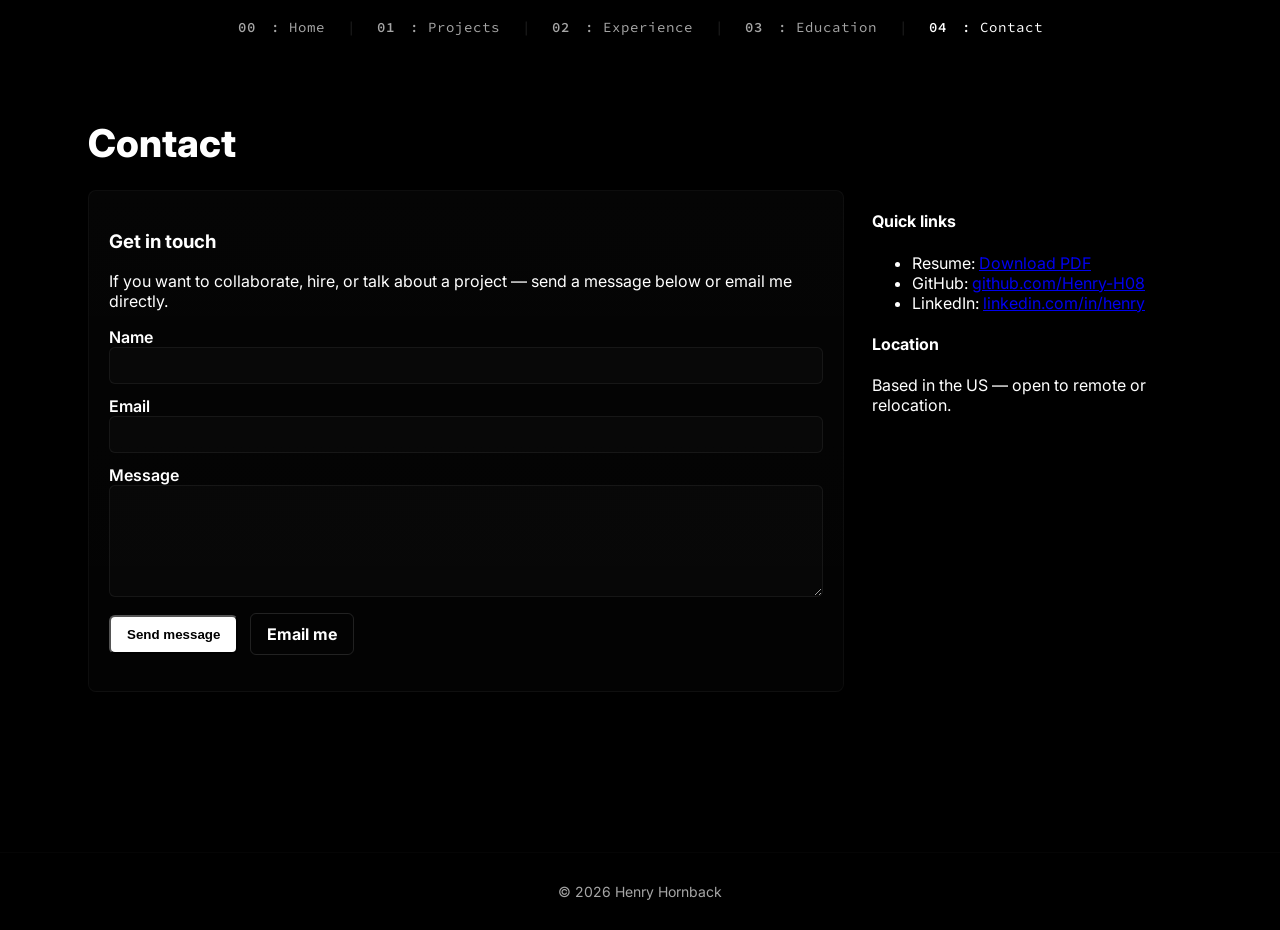
==== contact.html @ 66ec3dfc "Lowkey good" ====
<!doctype html>
<html lang="en">
<head>
  <meta charset="utf-8" />
  <meta name="viewport" content="width=device-width,initial-scale=1" />
  <title>Contact — Henry Hornback</title>
  <link rel="stylesheet" href="styles.css" />
  <link href="https://fonts.googleapis.com/css2?family=Inter:wght@300;400;700;900&family=Source+Code+Pro:wght@400;600&display=swap" rel="stylesheet">
</head>
<body>
  <header class="site-header">
    <nav class="top-nav">
      <a class="nav-item" href="index.html"><span class="nav-num">00</span> : Home</a>
      <span class="sep">|</span>
      <a class="nav-item" href="projects.html"><span class="nav-num">01</span> : Projects</a>
      <span class="sep">|</span>
      <a class="nav-item" href="experience.html"><span class="nav-num">02</span> : Experience</a>
      <span class="sep">|</span>
      <a class="nav-item" href="education.html"><span class="nav-num">03</span> : Education</a>
      <span class="sep">|</span>
      <a class="nav-item active" href="contact.html"><span class="nav-num">04</span> : Contact</a>
    </nav>
  </header>

  <main class="content page">
    <h2 class="page-title">Contact</h2>

    <section class="contact-grid">
      <div class="contact-card">
        <h3>Get in touch</h3>
        <p>If you want to collaborate, hire, or talk about a project — send a message below or email me directly.</p>

        <form id="contactForm" class="contact-form" novalidate>
          <label>
            Name
            <input type="text" name="name" id="name" required />
          </label>

          <label>
            Email
            <input type="email" name="email" id="email" required />
          </label>

          <label>
            Message
            <textarea name="message" id="message" rows="6" required></textarea>
          </label>

          <div class="form-actions">
            <button type="submit" class="btn">Send message</button>
            <a class="btn outline" href="mailto:henry@example.com">Email me</a>
          </div>
          <p id="formMsg" class="form-msg" aria-live="polite"></p>
        </form>
      </div>

      <aside class="contact-info">
        <h4>Quick links</h4>
        <ul>
          <li>Resume: <a href="assets/Henry-Hornback-Resume.pdf" download>Download PDF</a></li>
          <li>GitHub: <a href="#" target="_blank">github.com/Henry-H08</a></li>
          <li>LinkedIn: <a href="#" target="_blank">linkedin.com/in/henry</a></li>
        </ul>

        <h4>Location</h4>
        <p>Based in the US — open to remote or relocation.</p>
      </aside>
    </section>
  </main>

  <footer class="site-footer">© 2026 Henry Hornback</footer>
  <script src="script.js"></script>
</body>
</html>
---- styles.css ----
:root{
  --bg-color: #000;
  --text: #fff;
  --muted: rgba(255,255,255,0.65);
  --accent: #7bdff6;
  --max-width: 1200px;
}

*{box-sizing:border-box}
html,body{height:100%;margin:0;background:var(--bg-color);color:var(--text);font-family:Inter,system-ui,-apple-system,"Segoe UI",Roboto,"Helvetica Neue",Arial;}

.site-header{position:fixed;top:18px;left:0;right:0;z-index:40;display:flex;justify-content:center;pointer-events:auto}
.top-nav{display:flex;gap:12px;align-items:center;font-family:"Source Code Pro",monospace;font-size:14px;color:var(--muted);padding:0 32px}
.top-nav .nav-item{color:var(--muted);text-decoration:none;letter-spacing:1px}
.top-nav .nav-item.active{color:#fff}
.top-nav .nav-num{font-weight:600;margin-right:6px}
.top-nav .sep{color:rgba(255,255,255,0.12);margin:0 10px}

/* Hero */
.hero{
  min-height:100vh;
  display:flex;
  align-items:center;
  position:relative;
  overflow:hidden;
  background-color: #000;
  background-image:
    radial-gradient(ellipse at 20% 40%, rgba(255,255,255,0.04) 0%, rgba(255,255,255,0.0) 20%),
    radial-gradient(ellipse at 80% 70%, rgba(200,180,255,0.04) 0%, rgba(255,255,255,0.0) 20%),
    linear-gradient(180deg, rgba(8,8,12,0.5) 0%, rgba(0,0,0,0.55) 100%);
  background-blend-mode: screen, screen, normal;
}

/* Stars layer */
.stars{
  position:absolute;inset:0;background-repeat:repeat;z-index:0;mix-blend-mode:screen;
  /* star pattern using gradients */
  background-image:
    radial-gradient(1px 1px at 10% 20%, rgba(255,255,255,0.95) 50%, transparent 51%),
    radial-gradient(1px 1px at 40% 30%, rgba(255,255,255,0.9) 50%, transparent 51%),
    radial-gradient(1px 1px at 70% 80%, rgba(255,255,255,0.85) 50%, transparent 51%),
    radial-gradient(0.9px 0.9px at 5% 85%, rgba(255,255,255,0.92) 50%, transparent 51%),
    radial-gradient(1.2px 1.2px at 85% 10%, rgba(255,255,255,0.9) 50%, transparent 51%),
    radial-gradient(1200px 120px at 50% 55%, rgba(120,110,130,0.08), transparent 10%);
  opacity:1;
  animation: twinkle 8s linear infinite;
  filter: drop-shadow(0 0 6px rgba(255,255,255,0.01));
}

@keyframes twinkle {
  0%{opacity:0.95}
  50%{opacity:1}
  100%{opacity:0.96}
}

/* hero content */
.hero-inner{
  position:relative;z-index:2;max-width:var(--max-width);padding:110px 48px 80px;margin-left:120px;
}
.headline{
  margin:0;color:#fff;font-weight:900;line-height:0.92;
  font-size:clamp(3.2rem,6.2vw,7.6rem);
  letter-spacing:-1px;
  font-family:Inter,system-ui;
  text-shadow: 0 4px 18px rgba(0,0,0,0.6);
}
.sub{color:var(--muted);font-size:18px;margin-top:18px;max-width:60ch}
.hero-cta{margin-top:28px;display:flex;gap:12px}
.btn{background:#fff;color:#000;padding:10px 16px;border-radius:6px;text-decoration:none;font-weight:700}
.btn.outline{background:transparent;color:#fff;border:1px solid rgba(255,255,255,0.12)}

/* content pages */
.content{padding:120px 48px;max-width:var(--max-width);margin:0 auto;position:relative}
.page-title{font-size:2.4rem;margin:0 0 24px;font-weight:800}
.project-list{display:grid;grid-template-columns:repeat(auto-fit,minmax(280px,1fr));gap:20px}
.project-card{background:linear-gradient(180deg,rgba(255,255,255,0.02),rgba(255,255,255,0.01));padding:18px;border-radius:8px;border:1px solid rgba(255,255,255,0.04)}
.project-title{margin:0;font-size:1.15rem}
.project-desc{color:var(--muted);margin:6px 0}
.tech-list{display:flex;gap:8px;list-style:none;padding:0;margin:12px 0 0}
.tech-list li{background:rgba(255,255,255,0.03);padding:6px 8px;border-radius:6px;font-size:13px}
.project-links .link{margin-right:14px;color:var(--accent);text-decoration:none}

/* timeline */
.timeline{display:flex;flex-direction:column;gap:22px}
.timeline-item{display:flex;gap:18px;align-items:flex-start}
.timeline-meta{min-width:220px}
.timeline-meta .date{display:block;color:var(--muted);margin-top:6px;font-size:14px}
.timeline-body{flex:1;color:var(--muted)}

/* contact layout */
.contact-grid{display:grid;grid-template-columns:1fr 320px;gap:28px}
.contact-card{background:linear-gradient(180deg,rgba(255,255,255,0.02),rgba(255,255,255,0.01));padding:20px;border-radius:8px;border:1px solid rgba(255,255,255,0.04)}
.contact-form label{display:block;margin-bottom:12px;font-weight:600}
.contact-form input,.contact-form textarea{width:100%;padding:10px;border-radius:6px;border:1px solid rgba(255,255,255,0.06);background:rgba(255,255,255,0.02);color:var(--text)}
.form-actions{display:flex;gap:12px;align-items:center;margin-top:8px}
.form-msg{margin-top:10px;color:var(--accent)}

/* footer */
.site-footer{padding:30px 48px;color:var(--muted);font-size:14px;text-align:center;border-top:1px solid rgba(255,255,255,0.02);margin-top:40px}

/* responsive */
@media (max-width:900px){
  .hero-inner{margin-left:32px;padding:80px 24px}
  .top-nav{font-size:13px;padding:0 16px}
  .contact-grid{grid-template-columns:1fr}
}
@media (max-width:560px){
  .hero-inner{padding:60px 18px}
  .headline{font-size:clamp(2.4rem,8.8vw,4.2rem)}
}
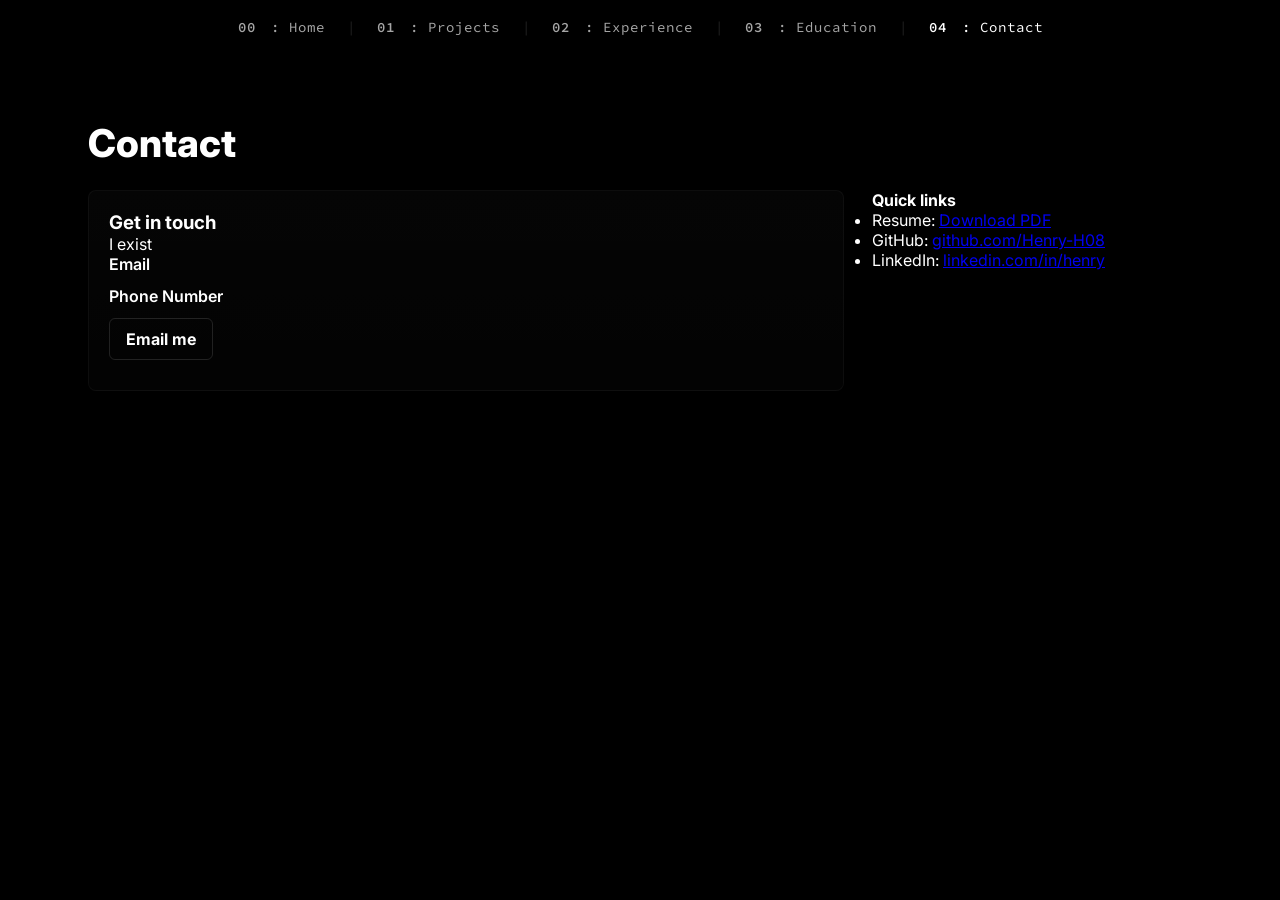
==== commit 2253cf1f: "John programming" ====
--- a/contact.html
+++ b/contact.html
@@ -28,26 +28,23 @@
     <section class="contact-grid">
       <div class="contact-card">
         <h3>Get in touch</h3>
-        <p>If you want to collaborate, hire, or talk about a project — send a message below or email me directly.</p>
+        <p>I exist</p>
 
         <form id="contactForm" class="contact-form" novalidate>
-          <label>
-            Name
-            <input type="text" name="name" id="name" required />
+            
           </label>
 
           <label>
             Email
-            <input type="email" name="email" id="email" required />
+           
           </label>
 
           <label>
-            Message
-            <textarea name="message" id="message" rows="6" required></textarea>
+            Phone Number
+            
           </label>
 
           <div class="form-actions">
-            <button type="submit" class="btn">Send message</button>
             <a class="btn outline" href="mailto:henry@example.com">Email me</a>
           </div>
           <p id="formMsg" class="form-msg" aria-live="polite"></p>
@@ -62,13 +59,12 @@
           <li>LinkedIn: <a href="#" target="_blank">linkedin.com/in/henry</a></li>
         </ul>
 
-        <h4>Location</h4>
-        <p>Based in the US — open to remote or relocation.</p>
+      
       </aside>
     </section>
   </main>
 
-  <footer class="site-footer">© 2026 Henry Hornback</footer>
+
   <script src="script.js"></script>
 </body>
 </html>
--- a/styles.css
+++ b/styles.css
@@ -1,5 +1,5 @@
 :root{
-  --bg-color: #000;
+   --bg-color: #000;
   --text: #fff;
   --muted: rgba(255,255,255,0.65);
   --accent: #7bdff6;
@@ -15,50 +15,55 @@
 .top-nav .nav-item.active{color:#fff}
 .top-nav .nav-num{font-weight:600;margin-right:6px}
 .top-nav .sep{color:rgba(255,255,255,0.12);margin:0 10px}
+.top-nav .focus {
+  color:#FFF;
+  transform: translateY(-1px);
+  box-shadow: 0 6px 18px rgba(0,0,0,0.12);
+}
+
+
+* {
+  margin: 0;
+  padding: 0;
+  box-sizing: border-box;
+}
 
 /* Hero */
 .hero{
   min-height:100vh;
   display:flex;
   align-items:center;
-  position:relative;
   overflow:hidden;
   background-color: #000;
   background-image:
-    radial-gradient(ellipse at 20% 40%, rgba(255,255,255,0.04) 0%, rgba(255,255,255,0.0) 20%),
-    radial-gradient(ellipse at 80% 70%, rgba(200,180,255,0.04) 0%, rgba(255,255,255,0.0) 20%),
-    linear-gradient(180deg, rgba(8,8,12,0.5) 0%, rgba(0,0,0,0.55) 100%);
-  background-blend-mode: screen, screen, normal;
+  url("images/4.png");
+  background-position: center;
+  background-repeat: no-repeat;
+  min-height: 100vh;
+  background-size: 120%;
+  background-position: center; 
+
+
 }
 
-/* Stars layer */
-.stars{
-  position:absolute;inset:0;background-repeat:repeat;z-index:0;mix-blend-mode:screen;
-  /* star pattern using gradients */
-  background-image:
-    radial-gradient(1px 1px at 10% 20%, rgba(255,255,255,0.95) 50%, transparent 51%),
-    radial-gradient(1px 1px at 40% 30%, rgba(255,255,255,0.9) 50%, transparent 51%),
-    radial-gradient(1px 1px at 70% 80%, rgba(255,255,255,0.85) 50%, transparent 51%),
-    radial-gradient(0.9px 0.9px at 5% 85%, rgba(255,255,255,0.92) 50%, transparent 51%),
-    radial-gradient(1.2px 1.2px at 85% 10%, rgba(255,255,255,0.9) 50%, transparent 51%),
-    radial-gradient(1200px 120px at 50% 55%, rgba(120,110,130,0.08), transparent 10%);
-  opacity:1;
-  animation: twinkle 8s linear infinite;
-  filter: drop-shadow(0 0 6px rgba(255,255,255,0.01));
-}
 
-@keyframes twinkle {
-  0%{opacity:0.95}
-  50%{opacity:1}
-  100%{opacity:0.96}
-}
+
 
 /* hero content */
 .hero-inner{
   position:relative;z-index:2;max-width:var(--max-width);padding:110px 48px 80px;margin-left:120px;
 }
 .headline{
-  margin:0;color:#fff;font-weight:900;line-height:0.92;
+  margin:0;color:#FFF;font-weight:900;line-height:0.92;
+  font-size:clamp(3.2rem,6.2vw,7.6rem);
+  letter-spacing:-1px;
+  font-family:Inter,system-ui;
+  text-shadow: 0 4px 18px rgba(0,0,0,0.6);
+}
+.headlinecolor{
+  margin:0;color:#26B7FA;
+  font-weight:900;
+  line-height:0.92;
   font-size:clamp(3.2rem,6.2vw,7.6rem);
   letter-spacing:-1px;
   font-family:Inter,system-ui;
@@ -66,8 +71,38 @@
 }
 .sub{color:var(--muted);font-size:18px;margin-top:18px;max-width:60ch}
 .hero-cta{margin-top:28px;display:flex;gap:12px}
-.btn{background:#fff;color:#000;padding:10px 16px;border-radius:6px;text-decoration:none;font-weight:700}
-.btn.outline{background:transparent;color:#fff;border:1px solid rgba(255,255,255,0.12)}
+.btn1{
+  background:#fff;
+  color:#000;
+  padding:10px 16px;
+  border-radius:6px;
+  text-decoration:none;
+  font-weight:700
+}
+.btn.outline{
+  background:transparent;
+  color:#fff;
+  border:1px solid rgba(255,255,255,0.12);
+  padding:10px 16px;
+  border-radius:6px;
+  text-decoration:none;
+  font-weight:700;
+}
+.btn1:hover,
+.btn1:focus {
+  background: rgba(255,255,255,0.12);  
+  color:#FFF;
+  transform: translateY(-1px);
+  box-shadow: 0 6px 18px rgba(0,0,0,0.12);
+}
+.btn.outline:hover,
+.btn.outline:focus {
+  background: #26B7FA;  
+  color:#FFF;
+  transform: translateY(-1px);
+  box-shadow: 0 6px 18px rgba(0,0,0,0.12);
+}
+
 
 /* content pages */
 .content{padding:120px 48px;max-width:var(--max-width);margin:0 auto;position:relative}
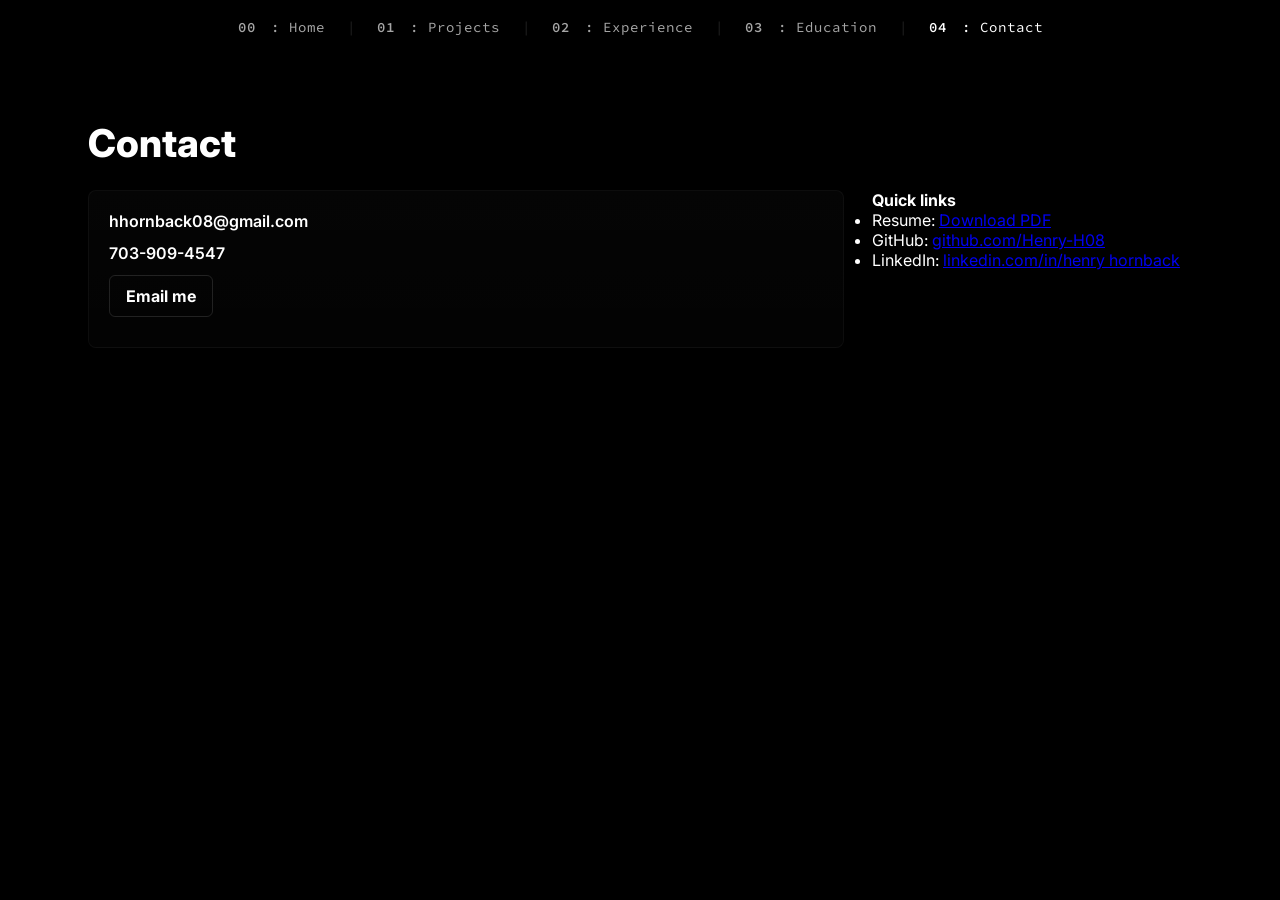
==== commit aa044636: "shih i unno" ====
--- a/contact.html
+++ b/contact.html
@@ -27,25 +27,21 @@
 
     <section class="contact-grid">
       <div class="contact-card">
-        <h3>Get in touch</h3>
-        <p>I exist</p>
 
         <form id="contactForm" class="contact-form" novalidate>
             
           </label>
 
           <label>
-            Email
-           
+            hhornback08@gmail.com
           </label>
-
           <label>
-            Phone Number
+            703-909-4547
             
           </label>
 
           <div class="form-actions">
-            <a class="btn outline" href="mailto:henry@example.com">Email me</a>
+            <a class="btn outline" href="mailto:hhornback08@gmail.com">Email me</a>
           </div>
           <p id="formMsg" class="form-msg" aria-live="polite"></p>
         </form>
@@ -54,9 +50,9 @@
       <aside class="contact-info">
         <h4>Quick links</h4>
         <ul>
-          <li>Resume: <a href="assets/Henry-Hornback-Resume.pdf" download>Download PDF</a></li>
-          <li>GitHub: <a href="#" target="_blank">github.com/Henry-H08</a></li>
-          <li>LinkedIn: <a href="#" target="_blank">linkedin.com/in/henry</a></li>
+          <li>Resume: <a href="files/HHornback_Resume (3).pdf" download>Download PDF</a></li>
+          <li>GitHub: <a href="https://github.com/Henry-H08" target="_blank">github.com/Henry-H08</a></li>
+          <li>LinkedIn: <a href="https://www.linkedin.com/in/henry-hornback-91a3a5388/" target="_blank">linkedin.com/in/henry hornback</a></li>
         </ul>
 
       
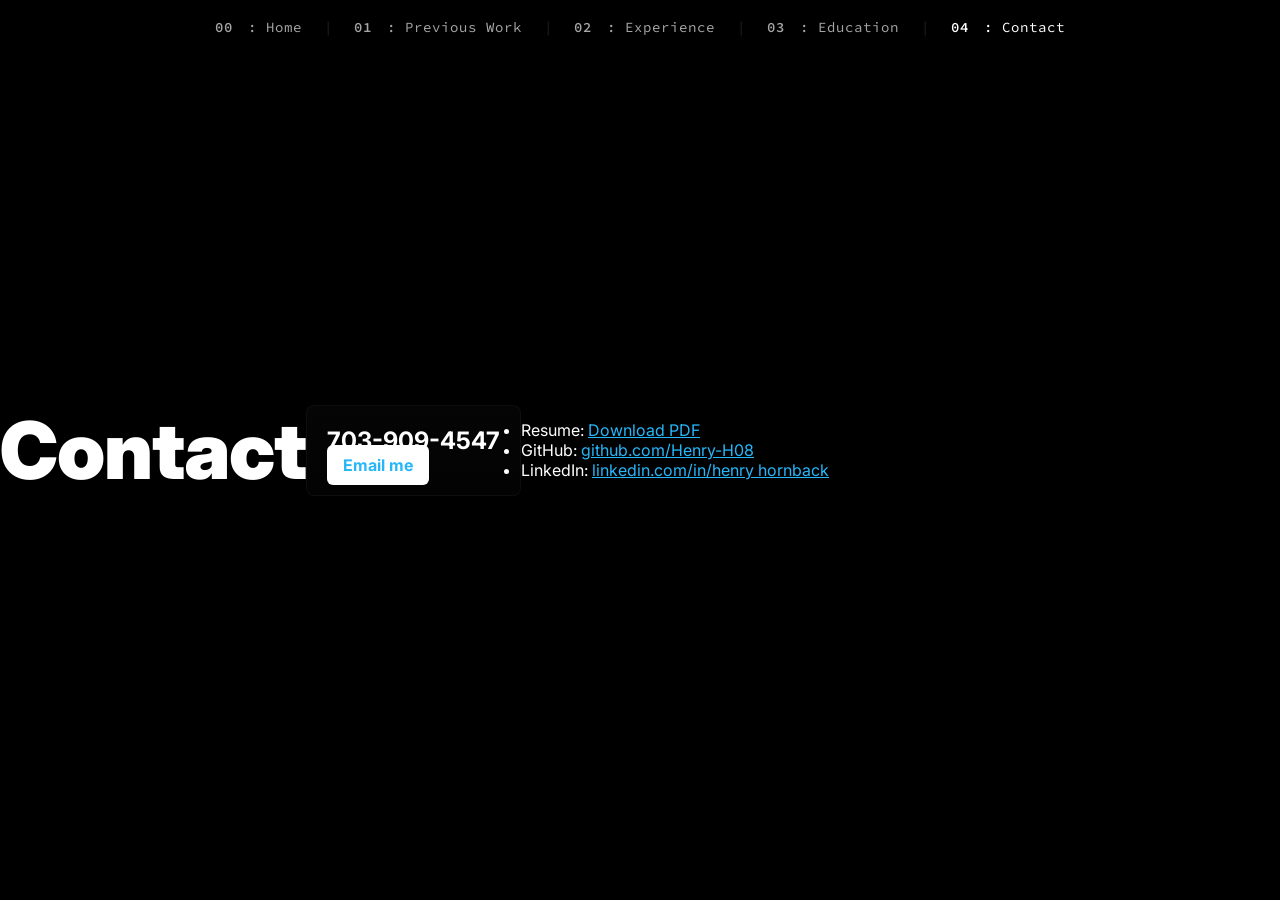
==== commit 0e58c30d: "Everything kinda" ====
--- a/contact.html
+++ b/contact.html
@@ -12,7 +12,7 @@
     <nav class="top-nav">
       <a class="nav-item" href="index.html"><span class="nav-num">00</span> : Home</a>
       <span class="sep">|</span>
-      <a class="nav-item" href="projects.html"><span class="nav-num">01</span> : Projects</a>
+      <a class="nav-item" href="projects.html"><span class="nav-num">01</span> : Previous Work</a>
       <span class="sep">|</span>
       <a class="nav-item" href="experience.html"><span class="nav-num">02</span> : Experience</a>
       <span class="sep">|</span>
@@ -22,42 +22,23 @@
     </nav>
   </header>
 
-  <main class="content page">
-    <h2 class="page-title">Contact</h2>
-
-    <section class="contact-grid">
-      <div class="contact-card">
-
-        <form id="contactForm" class="contact-form" novalidate>
-            
-          </label>
-
-          <label>
-            hhornback08@gmail.com
-          </label>
-          <label>
-            703-909-4547
-            
-          </label>
-
-          <div class="form-actions">
-            <a class="btn outline" href="mailto:hhornback08@gmail.com">Email me</a>
-          </div>
-          <p id="formMsg" class="form-msg" aria-live="polite"></p>
-        </form>
-      </div>
-
-      <aside class="contact-info">
-        <h4>Quick links</h4>
+  <main class="content">
+    <h1 class="headline">Contact</h1>
+    <div class="contact-card">
+      <h2>703-909-4547</h2>
+      <a class="btn1" href="mailto:hhornback08@gmail.com">Email me</a>
+    </div>
+   
         <ul>
-          <li>Resume: <a href="files/HHornback_Resume (3).pdf" download>Download PDF</a></li>
-          <li>GitHub: <a href="https://github.com/Henry-H08" target="_blank">github.com/Henry-H08</a></li>
-          <li>LinkedIn: <a href="https://www.linkedin.com/in/henry-hornback-91a3a5388/" target="_blank">linkedin.com/in/henry hornback</a></li>
+          <li>Resume: <a href="files/HHornback_Resume (3).pdf" download class="link">Download PDF</a></li>
+          <li>GitHub: <a href="https://github.com/Henry-H08" target="_blank" class="link">github.com/Henry-H08</a></li>
+          <li>LinkedIn: <a href="https://www.linkedin.com/in/henry-hornback-91a3a5388/" target="_blank" class="link">linkedin.com/in/henry hornback</a></li>
         </ul>
 
+
       
-      </aside>
-    </section>
+      
+    
   </main>
 
 
--- a/styles.css
+++ b/styles.css
@@ -46,10 +46,38 @@
 
 }
 
+.contact-title
+{
+  margin:0;color:#FFF;font-weight:900;line-height:0.92;
+  font-size:clamp(3.2rem,6.2vw,7.6rem);
+  letter-spacing:-1px;
+  font-family:Inter,system-ui;
+  text-shadow: 0 4px 18px rgba(0,0,0,0.6);
+
+}
 
 
+/* unvisited link */
+a:link {
+  color: #26B7FA;
+}
 
-/* hero content */
+/* visited link */
+a:visited {
+  color: #26B7FA;
+}
+
+/* mouse over link */
+a:hover {
+  color: #22a2dd;
+}
+
+/* selected link */
+a:active {
+  color: rgb(255, 255, 255);
+}
+
+/* hero content */ 
 .hero-inner{
   position:relative;z-index:2;max-width:var(--max-width);padding:110px 48px 80px;margin-left:120px;
 }
@@ -104,8 +132,20 @@
 }
 
 
-/* content pages */
-.content{padding:120px 48px;max-width:var(--max-width);margin:0 auto;position:relative}
+.content {
+  min-height:100vh;
+  display:flex;
+  align-items:center;
+  overflow:hidden;
+  background-color: #000;
+  background-image:
+  url("images/4.png");
+  background-position: center;
+  background-repeat: no-repeat;
+  min-height: 100vh;
+  background-size: 120%;
+  background-position: center;
+}
 .page-title{font-size:2.4rem;margin:0 0 24px;font-weight:800}
 .project-list{display:grid;grid-template-columns:repeat(auto-fit,minmax(280px,1fr));gap:20px}
 .project-card{background:linear-gradient(180deg,rgba(255,255,255,0.02),rgba(255,255,255,0.01));padding:18px;border-radius:8px;border:1px solid rgba(255,255,255,0.04)}
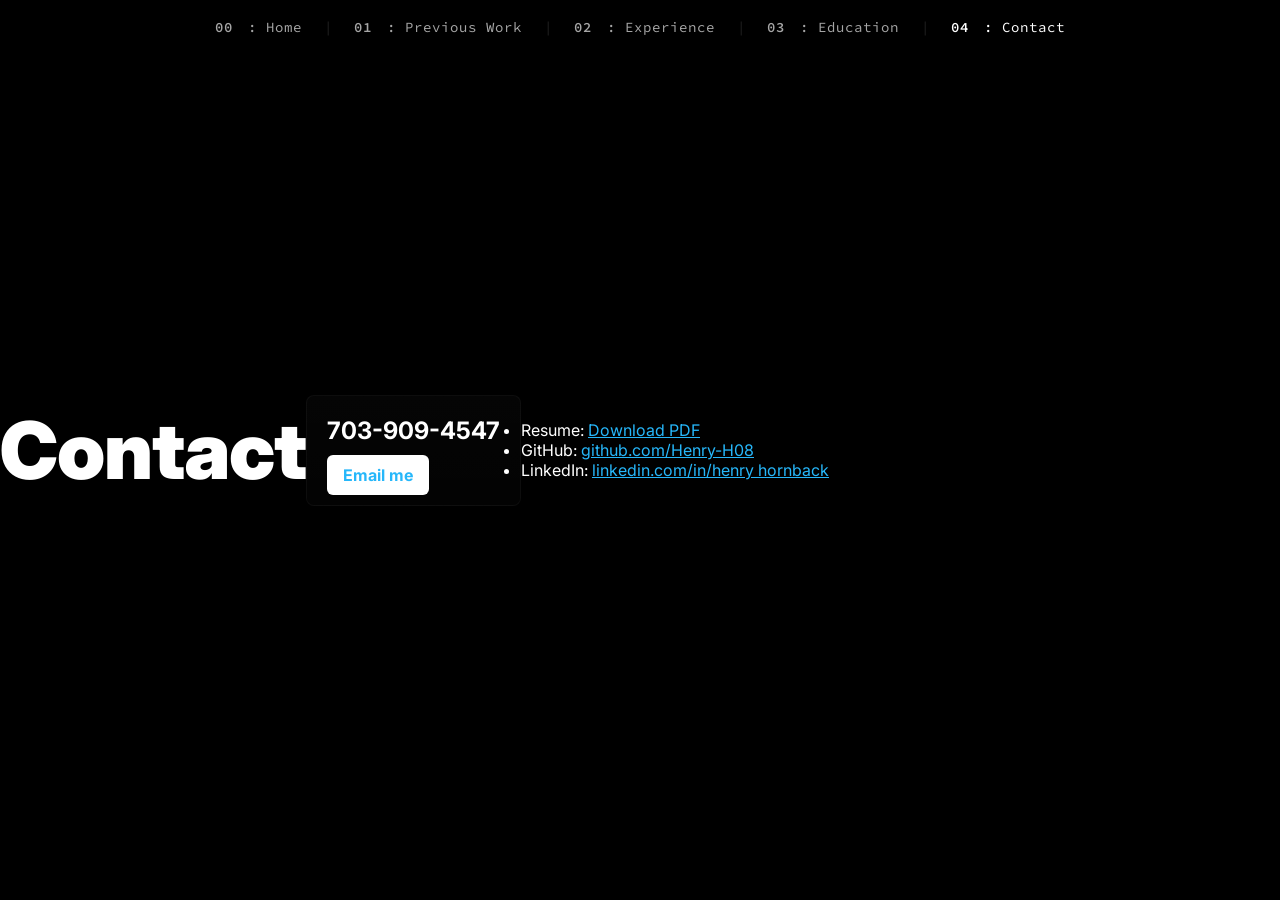
==== commit 8bc8394a: "just expereince left (spelling)" ====
--- a/contact.html
+++ b/contact.html
@@ -26,6 +26,7 @@
     <h1 class="headline">Contact</h1>
     <div class="contact-card">
       <h2>703-909-4547</h2>
+      <br>
       <a class="btn1" href="mailto:hhornback08@gmail.com">Email me</a>
     </div>
    
